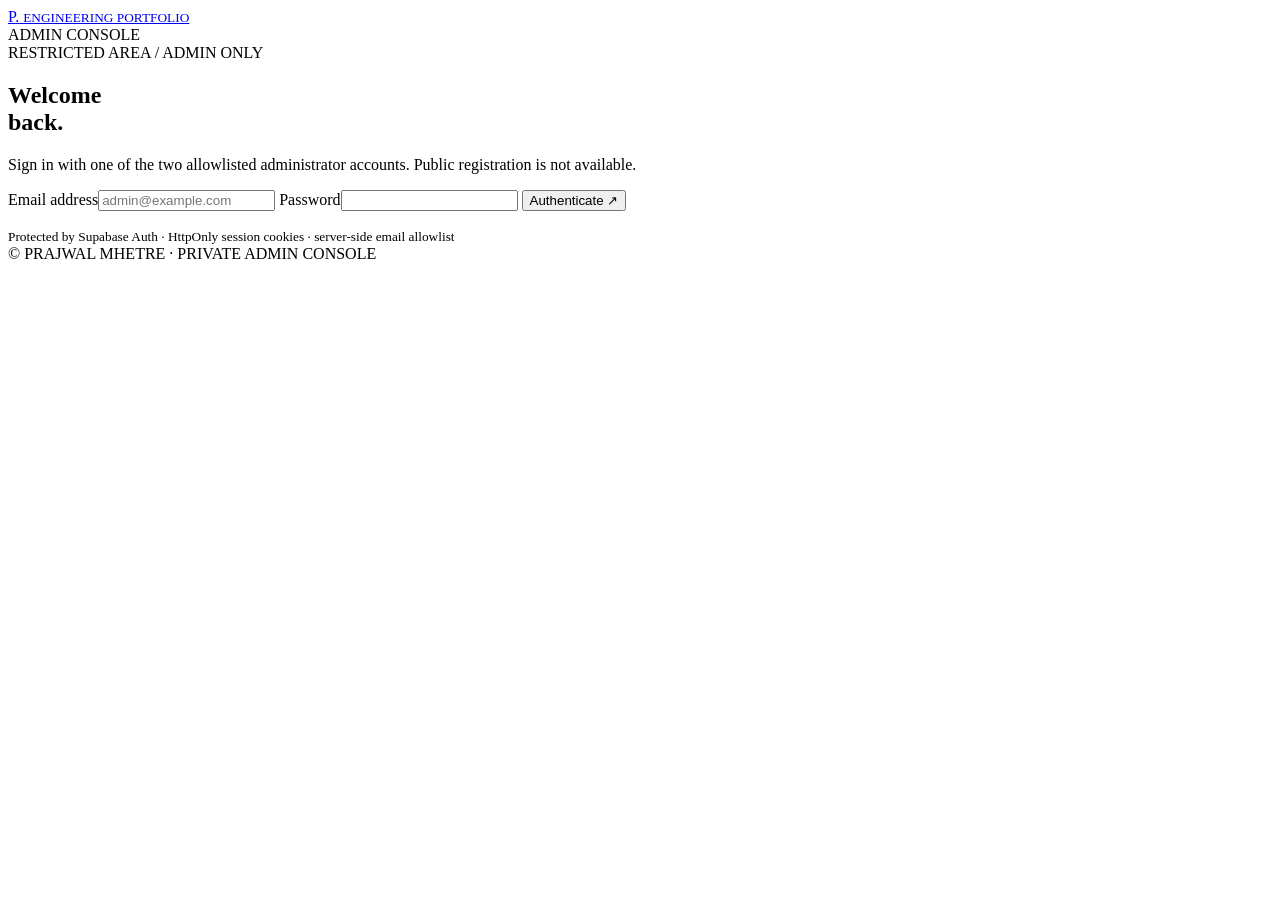
==== admin.html @ d72e3237 "Add protected portfolio admin dashboard UI" ====
<!doctype html>
<html lang="en">
<head>
  <meta charset="utf-8">
  <meta name="viewport" content="width=device-width,initial-scale=1">
  <meta name="robots" content="noindex,nofollow">
  <meta name="theme-color" content="#080b12">
  <title>Admin Console — Prajwal Engineering Portfolio</title>
  <link rel="preconnect" href="https://fonts.googleapis.com">
  <link rel="preconnect" href="https://fonts.gstatic.com" crossorigin>
  <link href="https://fonts.googleapis.com/css2?family=DM+Mono:wght@400;500&family=Manrope:wght@400;500;600;700;800&family=Space+Grotesk:wght@500;600;700&display=swap" rel="stylesheet">
  <link rel="stylesheet" href="admin.css">
  <script defer src="admin.js"></script>
</head>
<body>
  <main class="shell">
    <header class="topbar">
      <a class="brand" href="index.html">P<span>.</span> <small>ENGINEERING PORTFOLIO</small></a>
      <div class="top-actions"><span id="session-label" class="session-label">ADMIN CONSOLE</span><button id="logout" class="button ghost" hidden>Sign out ↗</button></div>
    </header>

    <section id="login-panel" class="login-panel">
      <div class="eyebrow">RESTRICTED AREA / ADMIN ONLY</div>
      <h1>Welcome<br><span>back.</span></h1>
      <p>Sign in with one of the two allowlisted administrator accounts. Public registration is not available.</p>
      <form id="login-form" class="form">
        <label>Email address<input name="email" type="email" autocomplete="username" required placeholder="admin@example.com"></label>
        <label>Password<input name="password" type="password" autocomplete="current-password" required minlength="8"></label>
        <button class="button primary" type="submit">Authenticate <span>↗</span></button>
        <p id="login-error" class="error" role="alert"></p>
      </form>
      <small class="security-note">Protected by Supabase Auth · HttpOnly session cookies · server-side email allowlist</small>
    </section>

    <section id="dashboard" hidden>
      <div class="welcome">
        <div><div class="eyebrow">PRIVATE WORKSPACE</div><h1>Control <span>room.</span></h1><p id="admin-email" class="muted"></p></div>
        <button id="refresh" class="button ghost">↻ Refresh data</button>
      </div>
      <div id="notice" class="notice" role="status" aria-live="polite"></div>
      <div class="metrics">
        <article><small>CONTACT MESSAGES</small><strong id="metric-total">—</strong></article>
        <article><small>NEW MESSAGES</small><strong id="metric-new">—</strong></article>
        <article><small>PROJECTS TRACKED</small><strong id="metric-projects">—</strong></article>
      </div>
      <div class="grid">
        <section class="panel">
          <div class="panel-head"><div><div class="eyebrow">INBOX</div><h2>Contact messages</h2></div><select id="message-filter" aria-label="Filter messages"><option value="">All statuses</option><option value="new">New</option><option value="read">Read</option><option value="replied">Replied</option><option value="archived">Archived</option><option value="spam">Spam</option></select></div>
          <div id="messages" class="message-list"><p class="muted">Loading messages…</p></div>
        </section>
        <section class="panel">
          <div class="eyebrow">CONTENT MANAGEMENT</div><h2>Add a project</h2>
          <form id="project-form" class="form">
            <label>Project title<input name="title" required minlength="2" maxlength="180"></label>
            <label>URL slug<input name="slug" required pattern="[a-z0-9]+(?:-[a-z0-9]+)*" placeholder="aurora-6g-wireless"></label>
            <label>Category<select name="category" required><option value="semiconductor">Semiconductor</option><option value="software">Software</option><option value="embedded">Embedded</option><option value="wireless">Wireless</option><option value="ai">AI</option><option value="cloud">Cloud</option></select></label>
            <label>Short summary<textarea name="summary" required minlength="10" maxlength="500" rows="3"></textarea></label>
            <label>Description<textarea name="description" rows="4" maxlength="12000"></textarea></label>
            <label>Technology stack<input name="tech_stack" placeholder="Python, FastAPI, PostgreSQL"></label>
            <label>Repository URL<input name="repository_url" type="url" placeholder="https://github.com/..."></label>
            <label>Demo URL<input name="demo_url" type="url" placeholder="https://..."></label>
            <div class="checks"><label><input type="checkbox" name="featured"> Featured</label><label><input type="checkbox" name="published" checked> Published</label></div>
            <button class="button primary" type="submit">Save project ↗</button>
          </form>
        </section>
      </div>
      <section class="panel analytics">
        <div class="eyebrow">ENGAGEMENT</div><h2>Project views</h2><div id="views" class="views"><p class="muted">Loading analytics…</p></div>
      </section>
    </section>
    <footer>© <span id="year"></span> PRAJWAL MHETRE · PRIVATE ADMIN CONSOLE</footer>
  </main>
</body>
</html>
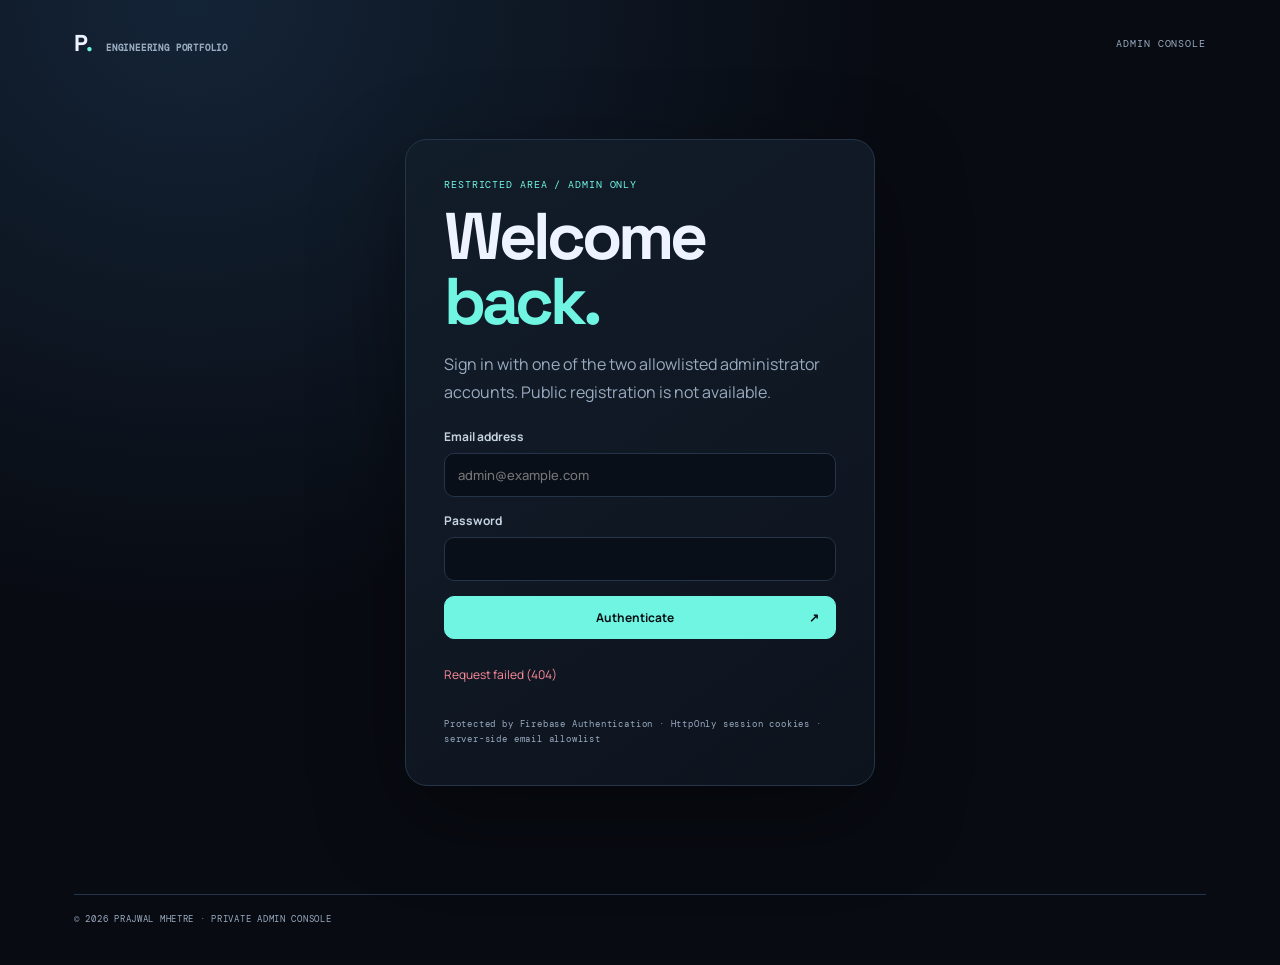
==== commit 75f16933: "Integrate Firebase APIs with portfolio pages Connect the existing admin dashboard to project, messag" ====
--- a/admin.html
+++ b/admin.html
@@ -29,7 +29,7 @@
         <button class="button primary" type="submit">Authenticate <span>↗</span></button>
         <p id="login-error" class="error" role="alert"></p>
       </form>
-      <small class="security-note">Protected by Supabase Auth · HttpOnly session cookies · server-side email allowlist</small>
+      <small class="security-note">Protected by Firebase Authentication · HttpOnly session cookies · server-side email allowlist</small>
     </section>
 
     <section id="dashboard" hidden>
@@ -49,7 +49,7 @@
           <div id="messages" class="message-list"><p class="muted">Loading messages…</p></div>
         </section>
         <section class="panel">
-          <div class="eyebrow">CONTENT MANAGEMENT</div><h2>Add a project</h2>
+          <div class="eyebrow">CONTENT MANAGEMENT</div><h2 id="project-form-title">Add a project</h2>
           <form id="project-form" class="form">
             <label>Project title<input name="title" required minlength="2" maxlength="180"></label>
             <label>URL slug<input name="slug" required pattern="[a-z0-9]+(?:-[a-z0-9]+)*" placeholder="aurora-6g-wireless"></label>
@@ -59,11 +59,19 @@
             <label>Technology stack<input name="tech_stack" placeholder="Python, FastAPI, PostgreSQL"></label>
             <label>Repository URL<input name="repository_url" type="url" placeholder="https://github.com/..."></label>
             <label>Demo URL<input name="demo_url" type="url" placeholder="https://..."></label>
+            <label>Project image<input name="image" type="file" accept="image/jpeg,image/png,image/webp"></label>
             <div class="checks"><label><input type="checkbox" name="featured"> Featured</label><label><input type="checkbox" name="published" checked> Published</label></div>
-            <button class="button primary" type="submit">Save project ↗</button>
+            <button id="project-submit" class="button primary" type="submit">Save project ↗</button>
+            <button id="cancel-project-edit" class="button ghost" type="button" hidden>Cancel edit</button>
           </form>
         </section>
       </div>
+      <section class="panel project-management">
+        <div class="panel-head"><div><div class="eyebrow">PROJECT MANAGEMENT</div><h2>Existing projects</h2></div></div>
+        <div id="project-list" class="message-list"><p class="muted">Loading projects…</p></div>
+        <button id="load-more-projects" class="button ghost" type="button" hidden>Load more projects</button>
+      </section>
+      <button id="load-more-messages" class="button ghost" type="button" hidden>Load more messages</button>
       <section class="panel analytics">
         <div class="eyebrow">ENGAGEMENT</div><h2>Project views</h2><div id="views" class="views"><p class="muted">Loading analytics…</p></div>
       </section>
--- a/admin.css
+++ b/admin.css
@@ -0,0 +1 @@
+:root{color-scheme:dark;--bg:#080b12;--panel:#101722;--line:#263449;--text:#edf4ff;--muted:#9aabc0;--mint:#71f5e3;--blue:#6c9dff;--red:#ff8c9b}*{box-sizing:border-box}body{margin:0;background:radial-gradient(ellipse at 15% 0%,#142437 0,transparent 45%),var(--bg);color:var(--text);font-family:Manrope,system-ui,sans-serif;min-height:100vh}.shell{max-width:1180px;margin:auto;padding:28px 24px 40px}.topbar,.top-actions,.welcome,.panel-head{display:flex;align-items:center;justify-content:space-between;gap:18px}.brand{font:700 23px "Space Grotesk",sans-serif;color:var(--text);text-decoration:none}.brand span,.welcome h1 span,.login-panel h1 span{color:var(--mint)}.brand small,.session-label,.eyebrow,small{font-family:"DM Mono",monospace;letter-spacing:.09em}.brand small{font-size:9px;color:var(--muted);margin-left:8px}.session-label{font-size:10px;color:var(--muted)}.login-panel{max-width:470px;margin:9vh auto 12vh;padding:38px;border:1px solid var(--line);border-radius:22px;background:linear-gradient(145deg,#121d2a,#0d131d);box-shadow:0 30px 90px #0006}.eyebrow{font-size:10px;color:var(--mint);margin-bottom:13px}.login-panel h1,.welcome h1{font:700 clamp(42px,7vw,66px)/.98 "Space Grotesk",sans-serif;letter-spacing:-.06em;margin:0 0 18px}.login-panel>p,.muted{color:var(--muted);line-height:1.7}.form{display:grid;gap:15px;margin-top:22px}.form label{display:grid;gap:8px;color:#c5d2e1;font-size:12px;font-weight:700}.form input,.form textarea,.form select,.panel-head select{width:100%;border:1px solid var(--line);border-radius:10px;background:#090f18;color:var(--text);padding:12px 13px;font:500 13px Manrope;outline:none}.form input:focus,.form textarea:focus,.form select:focus{border-color:var(--mint);box-shadow:0 0 0 3px #71f5e31a}.button{border:1px solid var(--line);border-radius:10px;padding:12px 16px;background:#121e2b;color:var(--text);font:700 12px Manrope;cursor:pointer}.button:hover{border-color:var(--mint);transform:translateY(-1px)}.button.primary{background:var(--mint);border-color:var(--mint);color:#071014}.button.primary span{float:right}.button.ghost{background:transparent}.button:disabled{opacity:.55;cursor:wait}.error{color:var(--red);font-size:12px;min-height:16px}.security-note{display:block;margin-top:22px;color:var(--muted);font-size:9px;line-height:1.7}.welcome{margin:54px 0 28px;align-items:flex-end}.welcome h1{font-size:54px;margin-bottom:6px}.welcome p{margin:0}.metrics{display:grid;grid-template-columns:repeat(3,1fr);gap:14px;margin-bottom:18px}.metrics article,.panel{border:1px solid var(--line);border-radius:16px;background:#0f1722;padding:22px}.metrics small{font-size:9px;color:var(--muted)}.metrics strong{display:block;font:700 34px "Space Grotesk";margin-top:12px}.grid{display:grid;grid-template-columns:1.1fr .9fr;gap:18px}.panel h2{font:600 22px "Space Grotesk";margin:0 0 18px}.panel-head{margin-bottom:18px}.panel-head h2{margin:0}.panel-head select{width:auto;min-width:130px}.message-list{display:grid;gap:10px}.message{border:1px solid var(--line);border-radius:12px;padding:14px;background:#0b121c}.message-top{display:flex;justify-content:space-between;gap:10px;align-items:start}.message strong{font-size:13px}.message time,.message .meta{font:10px "DM Mono";color:var(--muted)}.message p{white-space:pre-wrap;overflow-wrap:anywhere;color:#d2dcea;font-size:12px;line-height:1.6}.message-actions{display:flex;gap:8px;flex-wrap:wrap}.message-actions select{width:auto;min-width:120px}.tag{color:var(--mint);font:10px "DM Mono";text-transform:uppercase}.checks{display:flex;gap:22px}.checks label{display:flex;align-items:center;gap:8px}.checks input{width:auto}.analytics{margin-top:18px}.views{display:flex;gap:12px;flex-wrap:wrap}.view-pill{border:1px solid var(--line);border-radius:10px;padding:12px 15px;color:var(--muted);font-size:12px}.view-pill b{color:var(--text);display:block;margin-bottom:5px}.notice{display:none;margin-bottom:16px;padding:12px 15px;border:1px solid #376b63;background:#10251f;color:var(--mint);border-radius:10px;font-size:12px}.notice.show{display:block}.notice.bad{border-color:#693943;background:#29151c;color:var(--red)}.project-management,.analytics{margin-top:18px}.project-actions{display:flex;gap:8px;margin-top:12px;flex-wrap:wrap}.project-meta{color:var(--muted);font:10px "DM Mono";overflow-wrap:anywhere}.project-row h3{margin:8px 0;font:600 16px "Space Grotesk"}.project-row p{margin:6px 0}.project-thumbnail{display:block;max-width:180px;max-height:120px;object-fit:cover;border-radius:8px;margin-bottom:12px}.project-pagination{margin-top:12px}footer{border-top:1px solid var(--line);margin-top:48px;padding-top:18px;color:var(--muted);font:9px "DM Mono";letter-spacing:.08em}@media(max-width:800px){.grid{grid-template-columns:1fr}.metrics{grid-template-columns:1fr}.welcome{align-items:flex-start;flex-direction:column}.shell{padding:20px 15px}.login-panel{padding:26px;margin-top:7vh}.panel{padding:17px}}
